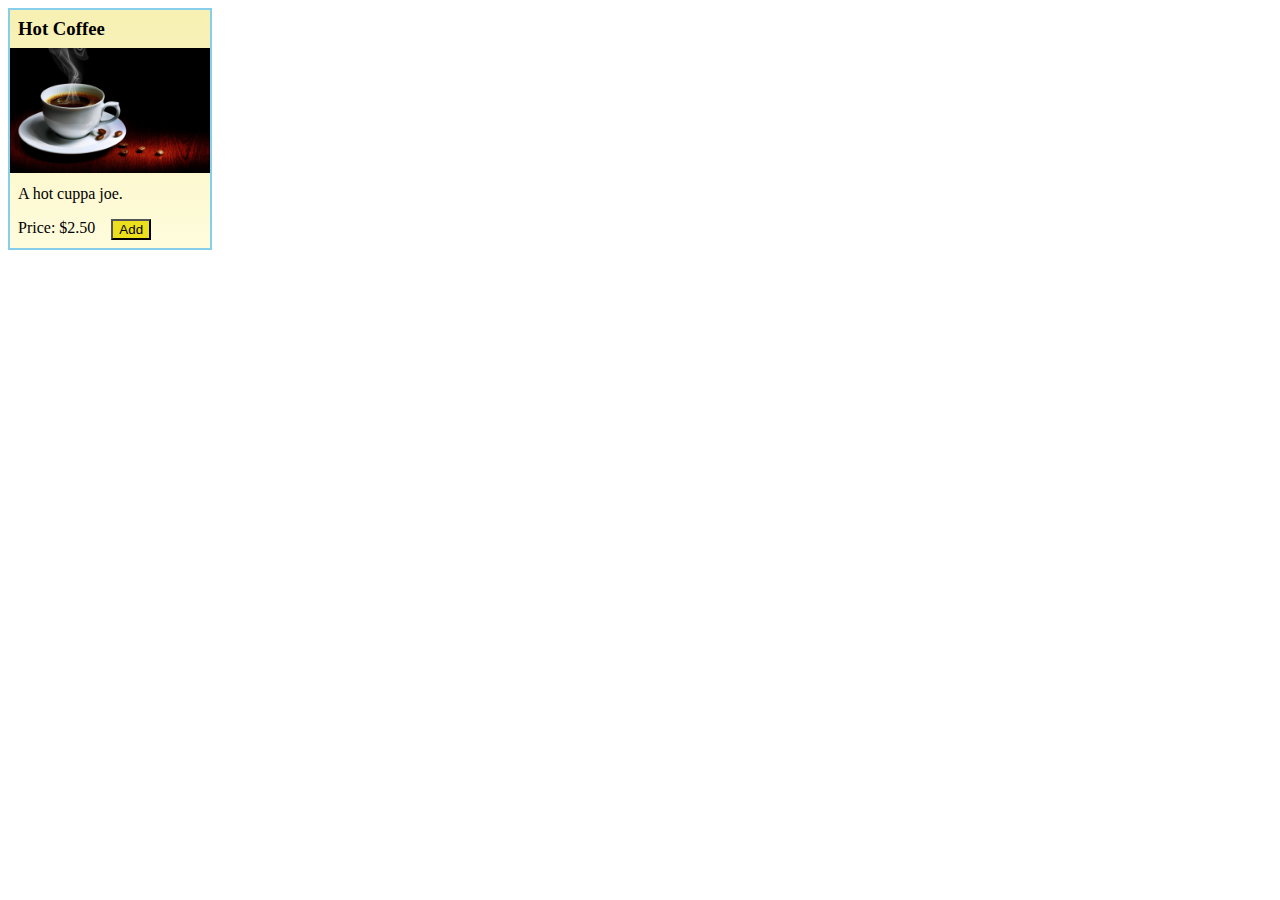
==== products/index.html @ 3e7db420 "static design for single product" ====
<!DOCTYPE html>
<html lang="en">

<head>
    <meta charset="UTF-8">
    <meta name="viewport" content="width=device-width, initial-scale=1.0">
    <meta http-equiv="X-UA-Compatible" content="ie=edge">
	<link rel="stylesheet" href="../products/products.css">
	<link rel="stylesheet" href="../common/main.css">
    <title>Products</title>
</head>

<body>
<article>
	<h3 class="title"><span class="category">Hot</span> Coffee</h3>
	<img src="../assets/coffee.jpg" alt="coffee picture">
	<p class="description">A hot cuppa joe.</p>
	<p class="price">Price: $2.50</p>
	<button value="coffee">Add</button>
</article>

    <script src="app.js"></script>
</body>

</html>
---- products/products.css ----
article {
	width: 200px;
	/* Permalink - use to edit and share this gradient: https://colorzilla.com/gradient-editor/#f7f0b2+0,fffcdd+100 */
	background: #f7f0b2; /* Old browsers */
	background: -moz-linear-gradient(top,  #f7f0b2 0%, #fffcdd 100%); /* FF3.6-15 */
	background: -webkit-linear-gradient(top,  #f7f0b2 0%,#fffcdd 100%); /* Chrome10-25,Safari5.1-6 */
	background: linear-gradient(to bottom,  #f7f0b2 0%,#fffcdd 100%); /* W3C, IE10+, FF16+, Chrome26+, Opera12+, Safari7+ */
}

article>img {
	width: 200px;
	height:auto;
}

article>p, button, h3 {
	margin: 0.5rem;
}

.price {
	float:left;
}
button {
	background-color: rgb(236, 223, 29);
}
---- common/main.css ----
article {
	border: 2px solid skyblue;
}
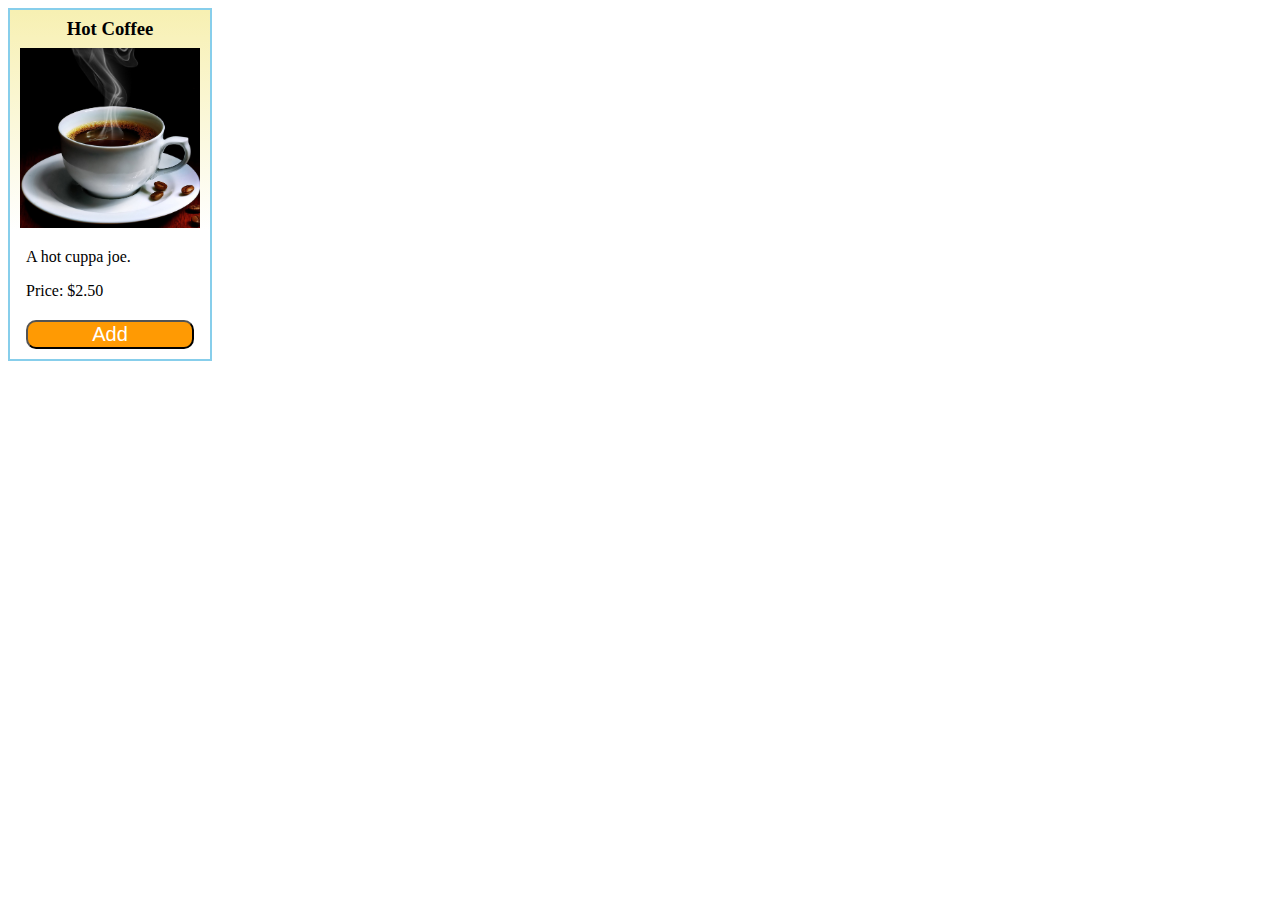
==== commit 644c8ce4: "finished testing and improved styles" ====
--- a/products/index.html
+++ b/products/index.html
@@ -2,24 +2,29 @@
 <html lang="en">
 
 <head>
-    <meta charset="UTF-8">
-    <meta name="viewport" content="width=device-width, initial-scale=1.0">
-    <meta http-equiv="X-UA-Compatible" content="ie=edge">
+	<meta charset="UTF-8">
+	<meta name="viewport" content="width=device-width, initial-scale=1.0">
+	<meta http-equiv="X-UA-Compatible" content="ie=edge">
 	<link rel="stylesheet" href="../products/products.css">
 	<link rel="stylesheet" href="../common/main.css">
-    <title>Products</title>
+	<title>Products</title>
 </head>
 
 <body>
-<article>
-	<h3 class="title"><span class="category">Hot</span> Coffee</h3>
-	<img src="../assets/coffee.jpg" alt="coffee picture">
-	<p class="description">A hot cuppa joe.</p>
-	<p class="price">Price: $2.50</p>
-	<button value="coffee">Add</button>
-</article>
+	<article>
+		<header>
+			<h3 class="title"><span class="category">Hot</span> Coffee</h3>
+					</header>
+			<img src="../assets/coffee.jpg" alt="coffee picture">
 
-    <script src="app.js"></script>
+		<section>
+			<p class="description">A hot cuppa joe.</p>
+			<p class="price">Price: $2.50</p>
+			<button value="coffee">Add</button>
+		</section>
+	</article>
+
+	<script src="products.js"></script>
 </body>
 
 </html>
--- a/products/products.css
+++ b/products/products.css
@@ -1,24 +1,33 @@
 article {
-	width: 200px;
-	/* Permalink - use to edit and share this gradient: https://colorzilla.com/gradient-editor/#f7f0b2+0,fffcdd+100 */
-	background: #f7f0b2; /* Old browsers */
-	background: -moz-linear-gradient(top,  #f7f0b2 0%, #fffcdd 100%); /* FF3.6-15 */
-	background: -webkit-linear-gradient(top,  #f7f0b2 0%,#fffcdd 100%); /* Chrome10-25,Safari5.1-6 */
-	background: linear-gradient(to bottom,  #f7f0b2 0%,#fffcdd 100%); /* W3C, IE10+, FF16+, Chrome26+, Opera12+, Safari7+ */
+	max-width: 200px;
+	background: linear-gradient(to bottom, #f7f0b2 0%,#FFFFFF 63%)
 }
 
 article>img {
-	width: 200px;
-	height:auto;
+	max-width: 90%;
+	padding: 0 5%;
+	height: auto;
+
 }
 
-article>p, button, h3 {
+article>p, h3 {
 	margin: 0.5rem;
 }
 
 .price {
-	float:left;
+	margin: 10px 0;
 }
+
 button {
-	background-color: rgb(236, 223, 29);
+	background-color: rgb(255, 154, 3);
+	color: white;
+	font-size: 20px;
+	margin: 10px 0;
+	width: 100%;
+	border-radius: 10px;
 }
+
+section {
+	display: block;
+	padding: 0 1rem;
+}
--- a/common/main.css
+++ b/common/main.css
@@ -1,3 +1,8 @@
 article {
 	border: 2px solid skyblue;
 }
+
+
+h3 {
+	text-align: center;
+}
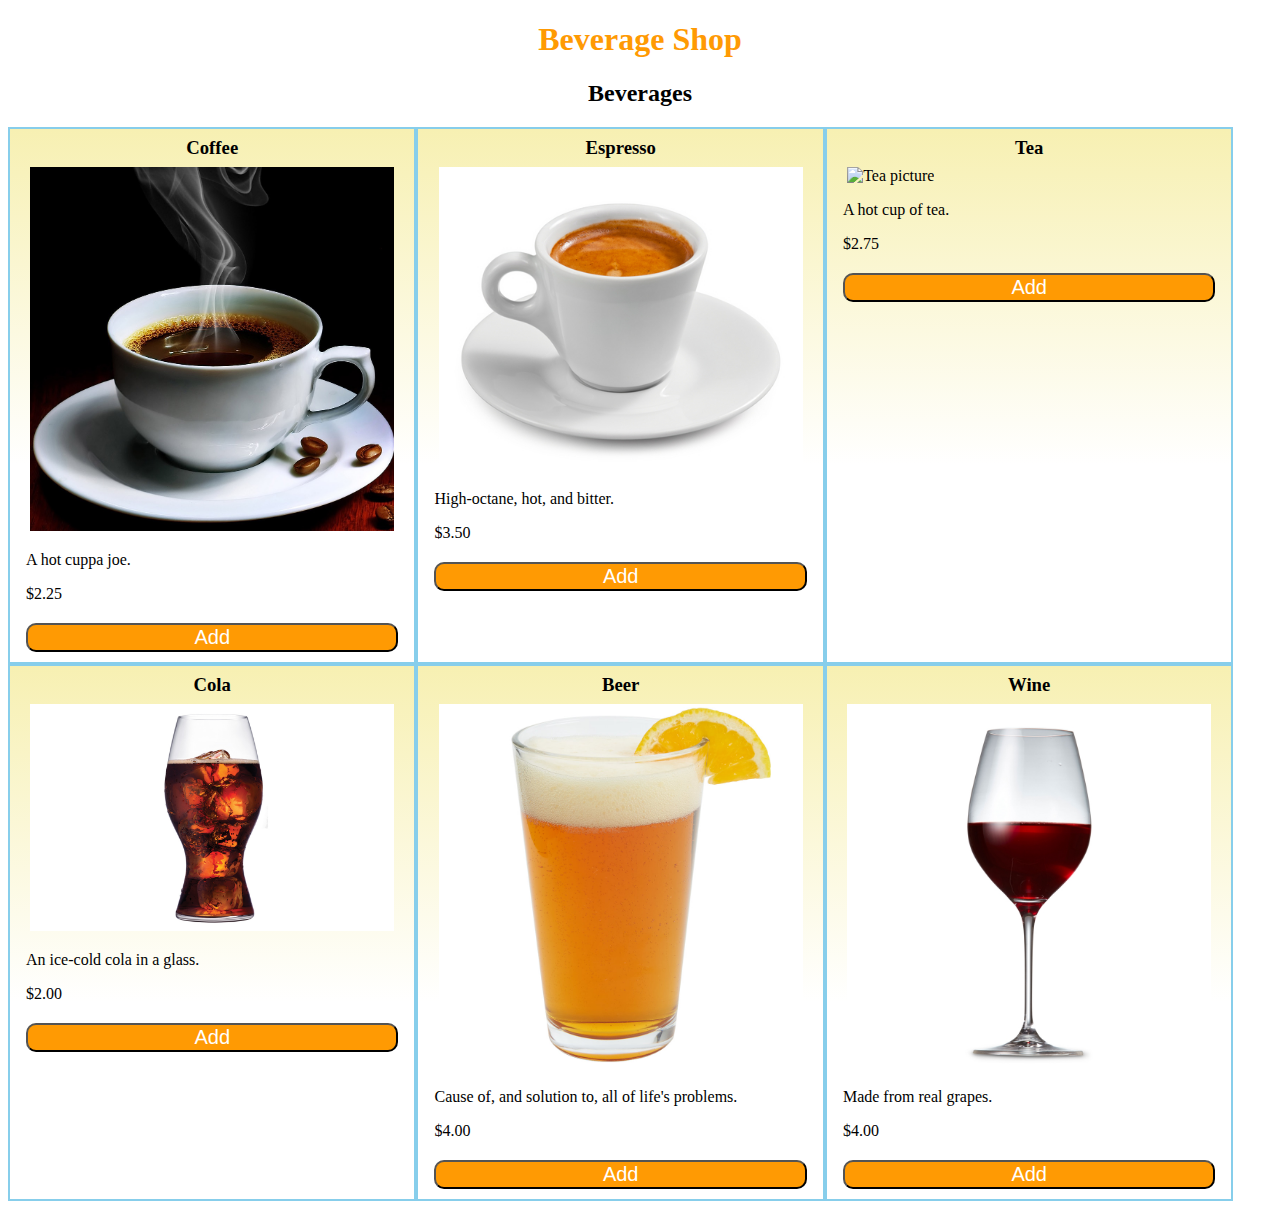
==== commit c825e5a8: "Working products page, homepage placeholder" ====
--- a/products/index.html
+++ b/products/index.html
@@ -11,20 +11,14 @@
 </head>
 
 <body>
-	<article>
-		<header>
-			<h3 class="title"><span class="category">Hot</span> Coffee</h3>
-					</header>
-			<img src="../assets/coffee.jpg" alt="coffee picture">
+	<h1><a href="/">Beverage Shop</a></h1>
+	<h2>Beverages</h2>
+    <main id="beverages">
 
-		<section>
-			<p class="description">A hot cuppa joe.</p>
-			<p class="price">Price: $2.50</p>
-			<button value="coffee">Add</button>
-		</section>
-	</article>
 
-	<script src="products.js"></script>
+    </main>
+
+    <script src="products.js" type="module"></script>
 </body>
 
 </html>
--- a/products/products.css
+++ b/products/products.css
@@ -1,9 +1,15 @@
-article {
-	max-width: 200px;
+
+
+main {
+	display: flex;
+	flex-wrap: wrap;
+}
+main>article {
+	width: 32%;
 	background: linear-gradient(to bottom, #f7f0b2 0%,#FFFFFF 63%)
 }
 
-article>img {
+header>img {
 	max-width: 90%;
 	padding: 0 5%;
 	height: auto;
--- a/common/main.css
+++ b/common/main.css
@@ -2,7 +2,11 @@
 	border: 2px solid skyblue;
 }
 
+h1 a, h2 a, h3 a  {
+	text-decoration: none;
+	color: rgb(255, 154, 3);
+}
 
-h3 {
+h1, h2, h3 {
 	text-align: center;
 }
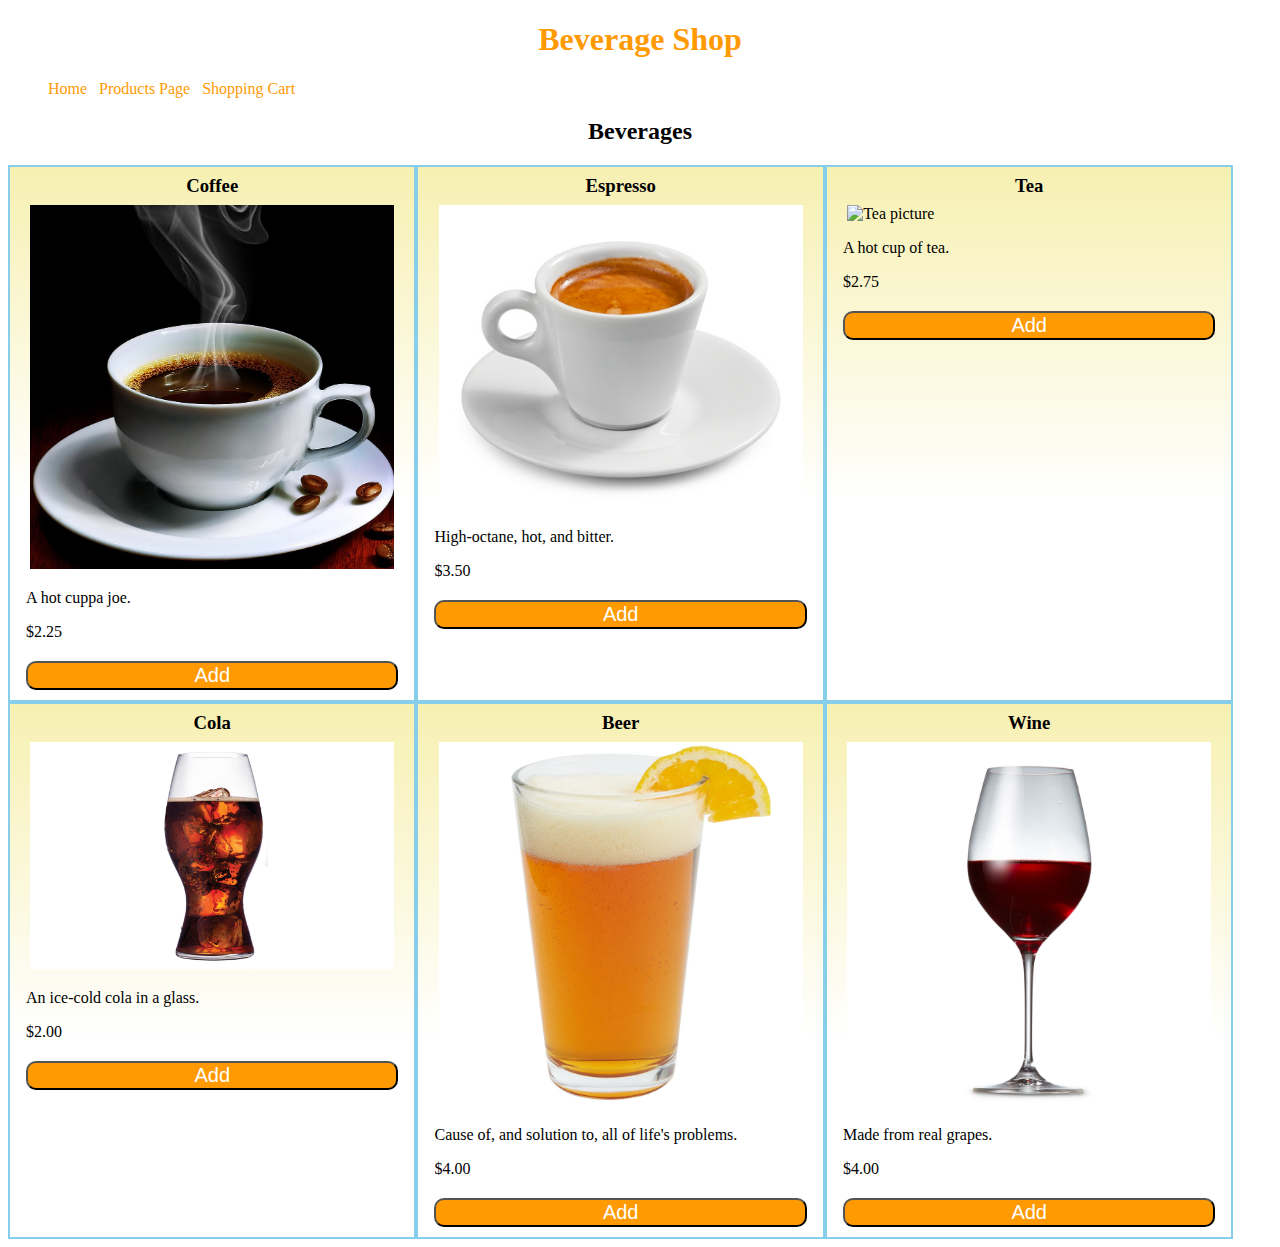
==== commit 23829ca4: "added navigation and shopping cart index.html" ====
--- a/products/index.html
+++ b/products/index.html
@@ -12,6 +12,19 @@
 
 <body>
 	<h1><a href="/">Beverage Shop</a></h1>
+	<nav>
+		<ul>
+			<li>
+				<a href="/">Home</a>
+			</li>
+			<li>
+				<a href="/products/">Products Page</a>
+			</li>
+			<li>
+				<a href="/shopping-cart/">Shopping Cart</a>
+			</li>
+		</ul>
+	</nav>
 	<h2>Beverages</h2>
     <main id="beverages">
 
--- a/common/main.css
+++ b/common/main.css
@@ -10,3 +10,21 @@
 h1, h2, h3 {
 	text-align: center;
 }
+nav ul{
+	list-style-type: none;
+}
+
+nav ul li {
+	display: inline;
+	padding: 0 0.5rem 0 0;
+}
+
+nav ul li a:link, nav ul li a:visited {
+	text-decoration: none;
+	color: rgb(255, 154, 3);
+}
+
+nav ul li a:hover, nav ul li a:active {
+	color: rgb(3, 83, 255);
+	text-decoration: underline;
+}
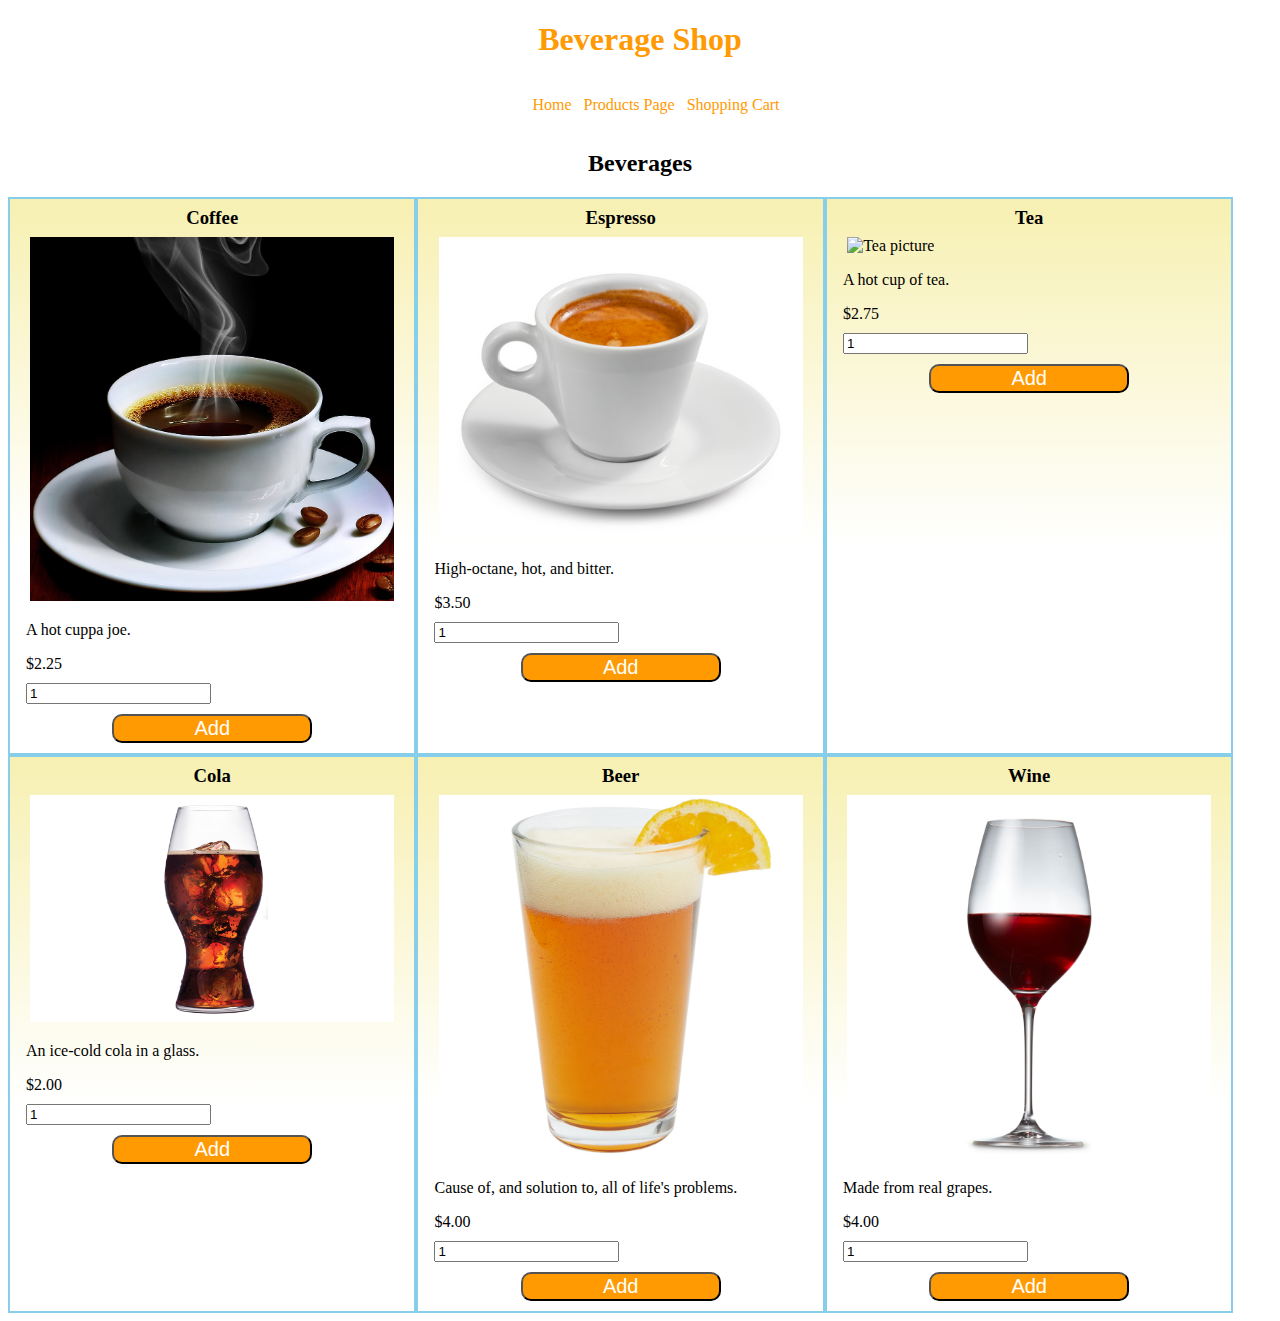
==== commit 683e2a30: "scaffolding complete" ====
--- a/products/index.html
+++ b/products/index.html
@@ -1,37 +1,37 @@
 <!DOCTYPE html>
 <html lang="en">
 
-<head>
-	<meta charset="UTF-8">
-	<meta name="viewport" content="width=device-width, initial-scale=1.0">
-	<meta http-equiv="X-UA-Compatible" content="ie=edge">
-	<link rel="stylesheet" href="../products/products.css">
-	<link rel="stylesheet" href="../common/main.css">
-	<title>Products</title>
-</head>
+	<head>
+		<meta charset="UTF-8">
+		<meta name="viewport" content="width=device-width, initial-scale=1.0">
+		<meta http-equiv="X-UA-Compatible" content="ie=edge">
+		<link rel="stylesheet" href="../products/products.css">
+		<link rel="stylesheet" href="../common/main.css">
+		<title>Products</title>
+	</head>
 
-<body>
-	<h1><a href="/">Beverage Shop</a></h1>
-	<nav>
-		<ul>
-			<li>
-				<a href="/">Home</a>
-			</li>
-			<li>
-				<a href="/products/">Products Page</a>
-			</li>
-			<li>
-				<a href="/shopping-cart/">Shopping Cart</a>
-			</li>
-		</ul>
-	</nav>
-	<h2>Beverages</h2>
-    <main id="beverages">
+	<body>
+		<h1><a href="/">Beverage Shop</a></h1>
+		<nav>
+			<ul>
+				<li>
+					<a href="/">Home</a>
+				</li>
+				<li>
+					<a href="/products/">Products Page</a>
+				</li>
+				<li>
+					<a href="/shopping-cart/">Shopping Cart</a>
+				</li>
+			</ul>
+		</nav>
+		<h2>Beverages</h2>
+		<main id="beverages">
 
 
-    </main>
+		</main>
 
-    <script src="products.js" type="module"></script>
-</body>
+		<script src="products.js" type="module"></script>
+	</body>
 
 </html>
--- a/products/products.css
+++ b/products/products.css
@@ -24,14 +24,7 @@
 	margin: 10px 0;
 }
 
-button {
-	background-color: rgb(255, 154, 3);
-	color: white;
-	font-size: 20px;
-	margin: 10px 0;
-	width: 100%;
-	border-radius: 10px;
-}
+
 
 section {
 	display: block;
--- a/common/main.css
+++ b/common/main.css
@@ -1,30 +1,88 @@
 article {
-	border: 2px solid skyblue;
+    border: 2px solid skyblue;
 }
 
-h1 a, h2 a, h3 a  {
-	text-decoration: none;
-	color: rgb(255, 154, 3);
+h1 a,
+h2 a,
+h3 a {
+    text-decoration: none;
+    color: rgb(255, 154, 3);
 }
 
-h1, h2, h3 {
-	text-align: center;
+h1,
+h2,
+h3 {
+    text-align: center;
 }
-nav ul{
-	list-style-type: none;
+
+nav {
+    display: flex;
+    justify-content: center;
+    align-items: center;
+}
+
+nav ul {
+    list-style-type: none;
 }
 
 nav ul li {
-	display: inline;
-	padding: 0 0.5rem 0 0;
+    display: inline;
+    padding: 0 0.5rem 0 0;
 }
 
-nav ul li a:link, nav ul li a:visited {
-	text-decoration: none;
-	color: rgb(255, 154, 3);
+nav ul li a:link,
+nav ul li a:visited {
+    text-decoration: none;
+    color: rgb(255, 154, 3);
 }
 
-nav ul li a:hover, nav ul li a:active {
-	color: rgb(3, 83, 255);
-	text-decoration: underline;
+nav ul li a:hover,
+nav ul li a:active {
+    color: rgb(3, 83, 255);
+    text-decoration: underline;
 }
+
+.cart {
+    justify-content: center;
+    align-items: center;
+    flex-direction: column;
+}
+
+.cart table {
+    margin: 0 auto;
+    min-width: 400px;
+}
+
+td {
+    text-align: center;
+}
+
+th:nth-of-type(1) {
+    text-align: left;
+}
+
+tfoot th:nth-of-type(3) {
+    text-align: right
+}
+
+td:nth-of-type(1) {
+    text-align: left;
+}
+
+button {
+    background-color: rgb(255, 154, 3);
+    color: white;
+    font-size: 20px;
+    margin: 10px auto;
+    width: 100%;
+    max-width: 200px;
+    border-radius: 10px;
+    display: flex;
+    justify-content: center;
+    align-items: center;
+}
+
+button:disabled {
+    background: lightgray;
+    color: darkgray;
+}
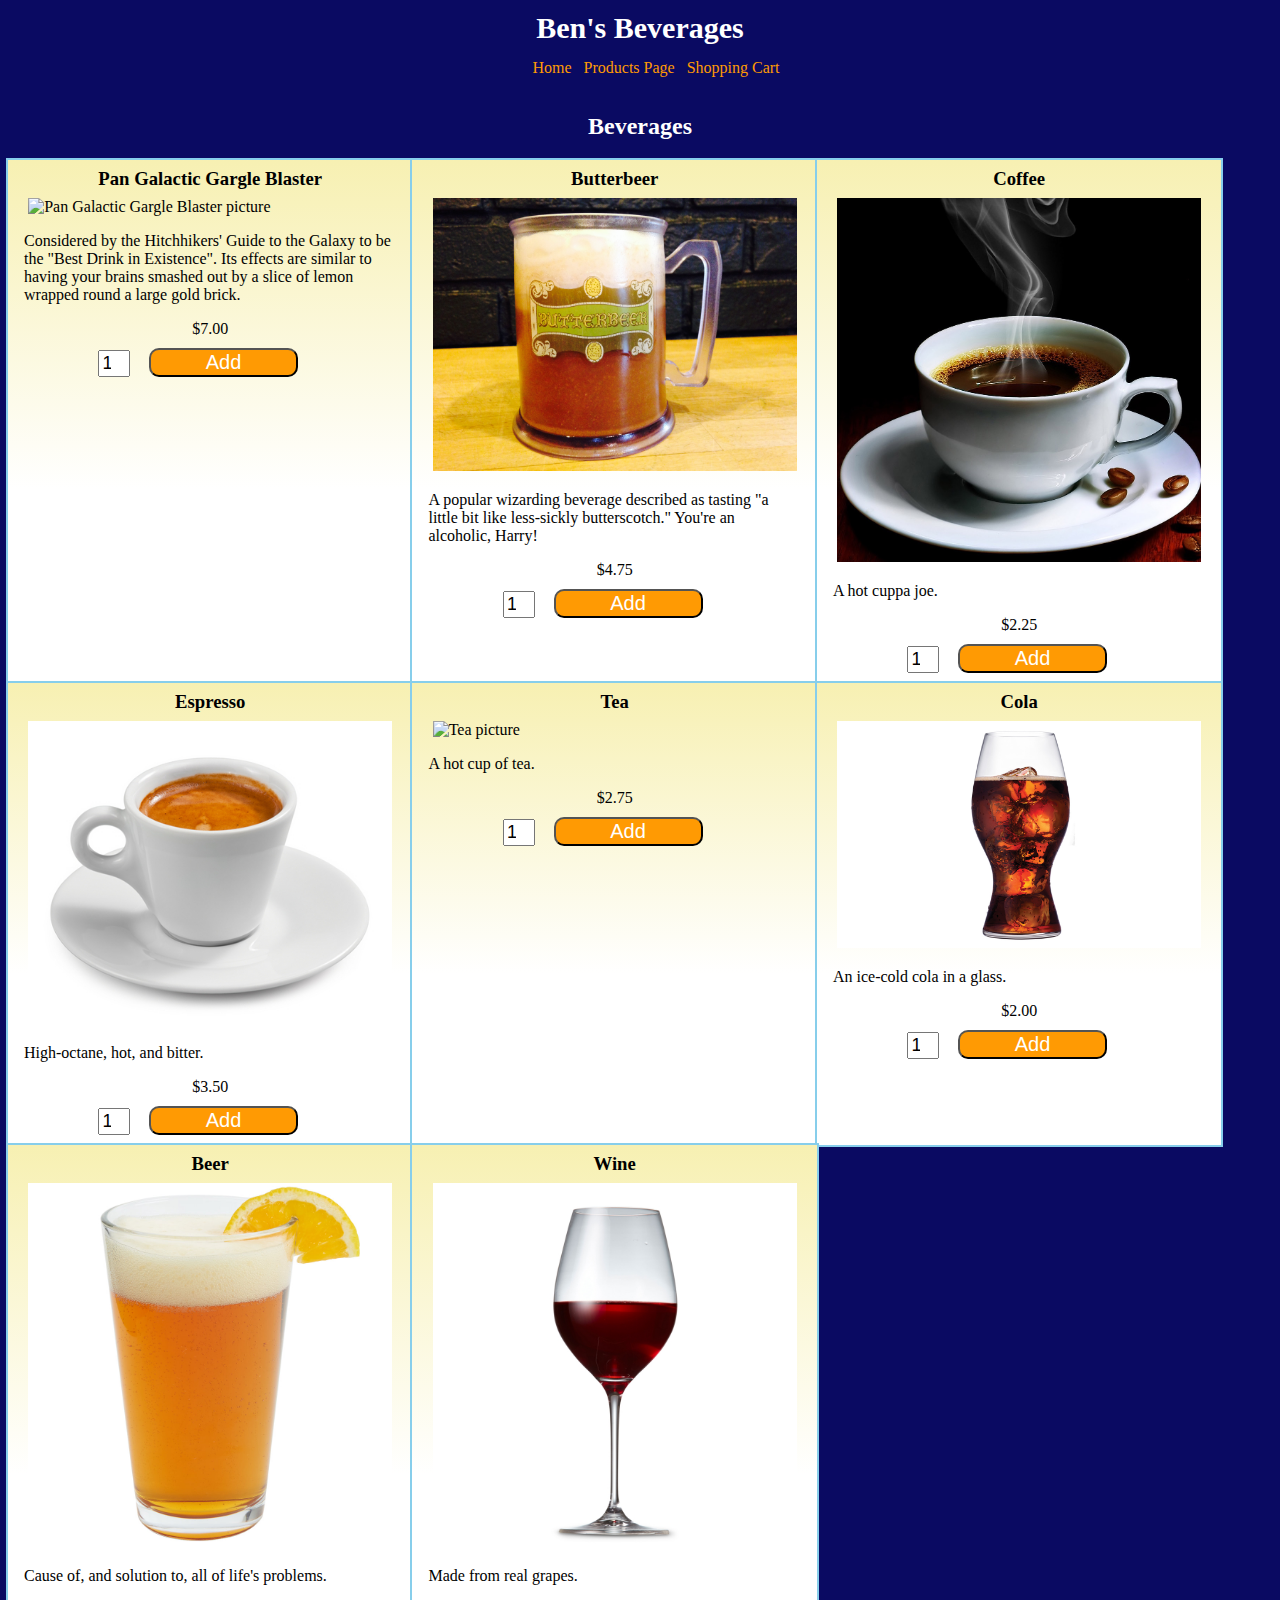
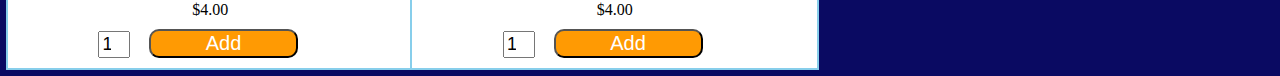
==== commit 11df3a26: "layout improvements, catalog additions" ====
--- a/products/index.html
+++ b/products/index.html
@@ -11,21 +11,26 @@
 	</head>
 
 	<body>
-		<h1><a href="/">Beverage Shop</a></h1>
-		<nav>
-			<ul>
-				<li>
-					<a href="/">Home</a>
-				</li>
-				<li>
-					<a href="/products/">Products Page</a>
-				</li>
-				<li>
-					<a href="/shopping-cart/">Shopping Cart</a>
-				</li>
-			</ul>
-		</nav>
-		<h2>Beverages</h2>
+		<header>
+			<h1><a href="/">Ben's Beverages</a></h1>
+
+			<nav>
+				<ul>
+					<li>
+						<a href="/">Home</a>
+					</li>
+					<li>
+						<a href="/products/">Products Page</a>
+					</li>
+					<li>
+						<a href="/shopping-cart/">Shopping Cart</a>
+					</li>
+				</ul>
+			</nav>
+		</header>
+		<header>
+			<h2>Beverages</h2>
+		</header>
 		<main id="beverages">
 
 
--- a/products/products.css
+++ b/products/products.css
@@ -1,32 +1,61 @@
+main {
+    display: flex;
+    flex-wrap: wrap;
+}
 
+main>article {
+    width: 32%;
 
-main {
-	display: flex;
-	flex-wrap: wrap;
-}
-main>article {
-	width: 32%;
-	background: linear-gradient(to bottom, #f7f0b2 0%,#FFFFFF 63%)
+    background: linear-gradient(to bottom, #f7f0b2 0%, #FFFFFF 63%);
+    outline: 2px solid skyblue;
 }
 
 header>img {
-	max-width: 90%;
-	padding: 0 5%;
-	height: auto;
-
+    max-width: 100%;
+    padding: 0 5%;
+    height: auto;
 }
 
-article>p, h3 {
-	margin: 0.5rem;
+header>h2 {
+    color: white;
 }
 
-.price {
-	margin: 10px 0;
+article>p,
+h3 {
+    margin: 0.5rem;
+}
+
+p {
+    margin-top: 1rem;
 }
 
 
+.price {
+    margin: 10px 0;
+    text-align: center;
+}
+
+input {
+    max-width: 2rem;
+    display: inline;
+    margin: 0 0 0 20%;
+    font-size: 18px;
+}
+
+button {
+    background-color: rgb(255, 154, 3);
+    color: white;
+    display: inline;
+    font-size: 20px;
+    margin: 0 5% 10px;
+    width: 40%;
+    max-width: 200px;
+    border-radius: 10px;
+    justify-content: center;
+    align-items: center;
+}
 
 section {
-	display: block;
-	padding: 0 1rem;
+    display: block;
+    padding: 0 1rem;
 }
--- a/common/main.css
+++ b/common/main.css
@@ -1,5 +1,44 @@
-article {
-    border: 2px solid skyblue;
+* {
+    box-sizing: border-box;
+}
+
+body,
+body>header {
+    background-color: #0a0a62;
+}
+
+body>header h1 {
+    font-size: 30px;
+    line-height: 1;
+    margin: 0;
+    padding-top: 5px;
+}
+
+body>header h1 a:link,
+body>header h1 a:visited {
+    color: white;
+}
+
+article.cta {
+    display: flex;
+    background-color: black;
+    color: white;
+}
+
+.cta div {
+    width: 60%;
+
+}
+
+.cta img {
+    max-width: 100%;
+    height: auto;
+    margin: 0 1rem 0 0;
+}
+
+.cta .tagline {
+    font-size: 22px;
+    margin: 2rem;
 }
 
 h1 a,
@@ -38,7 +77,7 @@
 
 nav ul li a:hover,
 nav ul li a:active {
-    color: rgb(3, 83, 255);
+    color: rgb(200, 255, 3);
     text-decoration: underline;
 }
 
@@ -69,20 +108,52 @@
     text-align: left;
 }
 
-button {
-    background-color: rgb(255, 154, 3);
-    color: white;
-    font-size: 20px;
-    margin: 10px auto;
-    width: 100%;
-    max-width: 200px;
-    border-radius: 10px;
-    display: flex;
-    justify-content: center;
-    align-items: center;
-}
+
 
 button:disabled {
     background: lightgray;
     color: darkgray;
 }
+
+.photo-one {
+    grid-area: photo-one;
+}
+
+.photo-two {
+    grid-area: photo-two;
+}
+
+.photo-three {
+    grid-area: photo-three;
+}
+
+.photo-four {
+    grid-area: photo-four;
+}
+
+.photo-five {
+    grid-area: photo-five;
+}
+
+.home-copy {
+    grid-area: home-copy;
+}
+
+.home-copy p {
+    font-size: 18px;
+}
+
+.photo-grid img {
+    max-width: 100%;
+}
+
+.photo-grid {
+    display: grid;
+    grid-template-areas:
+        "photo-one home-copy photo-two"
+        "photo-three photo-four photo-five";
+    grid-column-gap: 2%;
+    grid-row-gap: 50px;
+    padding-top: 50px;
+    background-color: white;
+}
